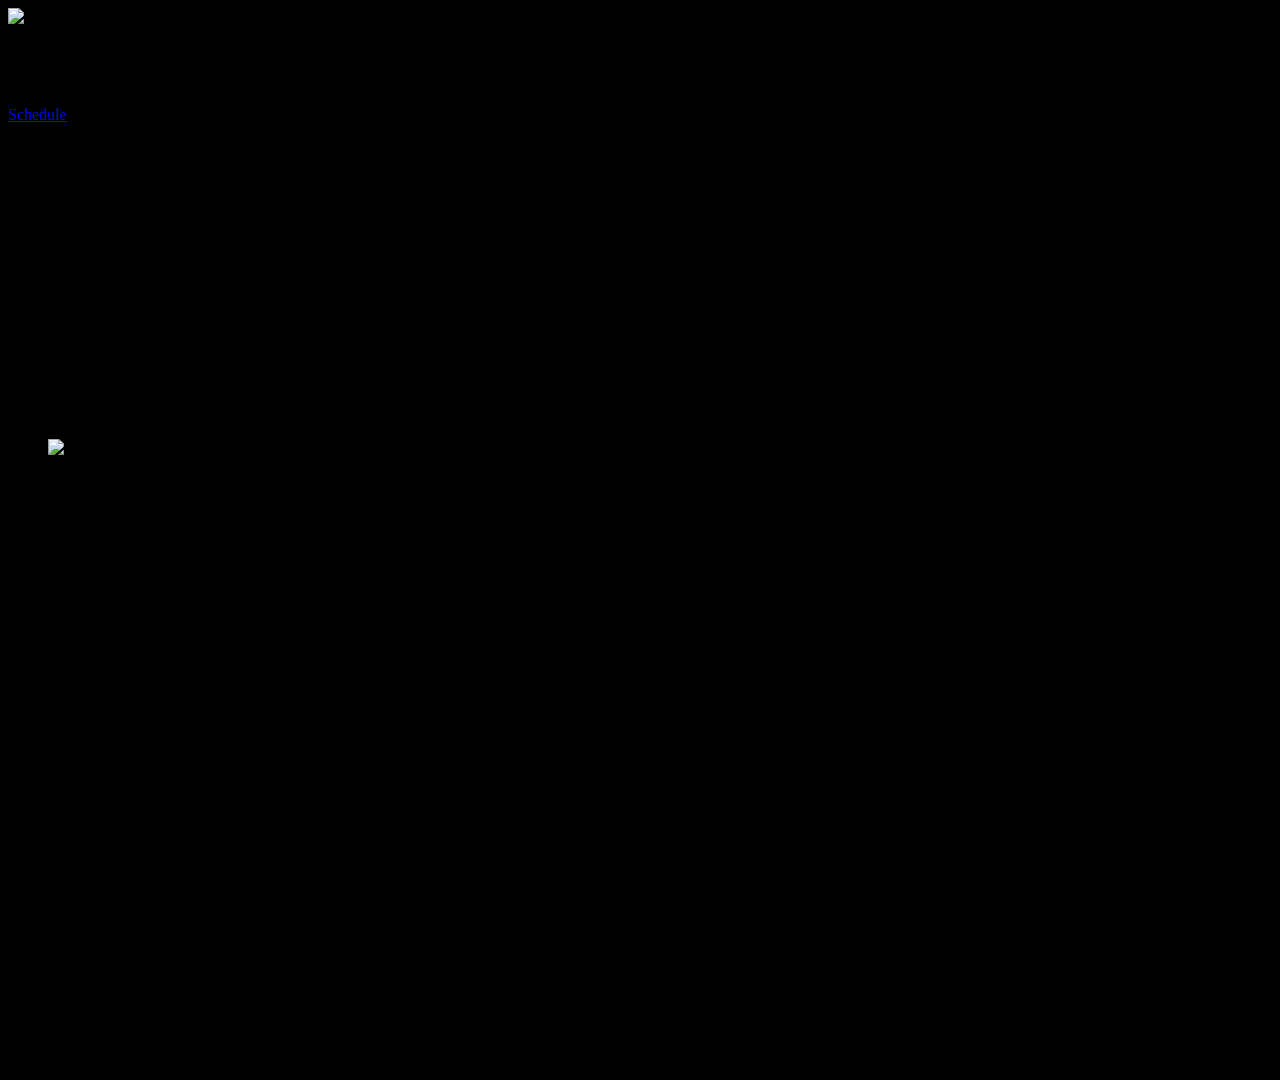
==== README.html @ ec3f6350 "Update and rename README.md to README.html" ====
<!DOCTYPE html>
<html lang="en-us">
  <head>
    <link rel="stylesheet" type="text/css" href="main-page.css">
    <meta charset="utf-8">
    <meta name="viewport" content="width=device-width">
    <title>Formula 1 Statistics</title>
  </head>
  <body style="background-color: black">
    <div class="center">
      <img class ="logoimg"
      width="92"
      height="51"
      src="Images/f1.png"
      alt="F1"/>
      <h1>Statistics:</h1>

      <p><a href="https://www.formula1.com/en/racing/2026">Schedule</a> for upcoming races</p>

      <h2>Most Championships:</h2>

      <p>All drivers with 3 or more championships</p>

      <ol>
        <li>Lewis Hamilton - 7</li>
        <li>Michael Schumacher - 7</li>
        <li>Juan Manuel Fangio - 5</li>
        <li>Max Verstappen - 4</li>
        <li>Alain Prost - 4</li>
        <li>Sebastian Vettel - 4</li>
        <li>Ayrton Senna - 3</li>
        <li>Nikki Lauda - 3</li>
        <li>Jack Brabham - 3</li>
        <li>Jackie Stewart - 3</li>
        <li>Nelson Piquet - 3</li>
      </ol>

      <figure>
        <img width="150"
        length="237"   
        src="Images/hamilton.png"
        alt="Lewis Hamilton"/>
        <figcaption>7 time World Champion Lewis Hamilton</figcaption>
      </figure>
      
      <h2>Current Drivers Standings:</h2>

      <table>
        <thead>
          <tr>
            <th scope="col">Driver</th>
            <th scope="col">Team</th>
            <th scope="col">Points</th>
            <th scope="col">Wins</th>
            <th scope="col">Podiums</th>
          </tr>
        </thead>
        <tbody>
          <tr>
            <th scope="row">Kimi Antonelli</th>
            <td>Mercedes</td>
            <td>340</td>
            <td>8</td>
            <td>14</td>
          </tr>
          <tr>
            <th scope="row">George Russell</th>
            <td>Mercedes</td>
            <td>238</td>
            <td>3</td>
            <td>8</td>
          </tr>
          <tr>
            <th scope="row">Lewis Hamilton</th>
            <td>Ferrari</td>
            <td>229</td>
            <td>1</td>
            <td>6</td>
          </tr>
          <tr>
            <th scope="row">Max Verstappen</th>
            <td>Red Bull</td>
            <td>221</td>
            <td>2</td>
            <td>9</td>
          </tr>
          <tr>
            <th scope="row">Charles Leclerc</th>
            <td>Ferrari</td>
            <td>215</td>
            <td>1</td>
            <td>5</td>
          </tr>
          <tr>
            <th scope="row">Lando Norris</th>
            <td>Mclaren</td>
            <td>201</td>
            <td>2</td>
            <td>5</td>
          </tr>
          <tr>
            <th scope="row">Oscar Piastri</th>
            <td>Mclaren</td>
            <td>138</td>
            <td>0</td>
            <td>2</td>
          </tr>
          <tr>
            <th scope="row">Isack Hadjar</th>
            <td>Red Bull</td>
            <td>97</td>
            <td>0</td>
            <td>2</td>
          </tr>
          <tr>
            <th scope="row">Liam Lawson</th>
            <td>Racing Bulls</td>
            <td>75</td>
            <td>0</td>
            <td>0</td>
          </tr>
          <tr>
            <th scope="row">Pierre Gasly</th>
            <td>Alpine</td>
            <td>41</td>
            <td>0</td>
            <td>0</td>
          </tr>
          <tr>
            <th scope="row">Arvid Lindblad</th>
            <td>Racing Bulls</td>
            <td>38</td>
            <td>0</td>
            <td>0</td>
          </tr>
          <tr>
            <th scope="row">Franco Colapinto</th>
            <td>Alpine</td>
            <td>27</td>
            <td>0</td>
            <td>0</td>
          </tr>
          <tr>
            <th scope="row">Oliver Bearman</th>
            <td>Haas</td>
            <td>23</td>
            <td>0</td>
            <td>0</td>
          </tr>
          <tr>
            <th scope="row">Nico Hülkenburg</th>
            <td>Audi</td>
            <td>13</td>
            <td>0</td>
            <td>0</td>
          </tr>
          <tr>
            <th scope="row">Gabriel Bortoleto</th>
            <td>Audi</td>
            <td>10</td>
            <td>0</td>
            <td>0</td>
          </tr>
          <tr>
            <th scope="row">Esteban Ocon</th>
            <td>Haas</td>
            <td>7</td>
            <td>0</td>
            <td>0</td>
          </tr>
          <tr>
            <th scope="row">Fernando Alonso</th>
            <td>Aston Martin</td>
            <td>7</td>
            <td>0</td>
            <td>0</td>
          </tr>
          <tr>
            <th scope="row">Carlos Sainz Jr.</th>
            <td>Williams</td>
            <td>7</td>
            <td>0</td>
            <td>0</td>
          </tr>
          <tr>
            <th scope="row">Alexander Albon</th>
            <td>Williams</td>
            <td>5</td>
            <td>0</td>
            <td>0</td>
          </tr>
          <tr>
            <th scope="row">Yuki Tsunoda</th>
            <td>Racing Bulls</td>
            <td>1</td>
            <td>0</td>
            <td>0</td>
          </tr>
          <tr>
            <th scope="row">Lance Stroll</th>
            <td>Aston Martin</td>
            <td>0</td>
            <td>0</td>
            <td>0</td>
          </tr>
          <tr>
            <th scope="row">Valtteri Bottas</th>
            <td>Cadillac</td>
            <td>0</td>
            <td>0</td>
            <td>0</td>
          </tr>
          <tr>
            <th scope="row">Sergio Pérez</th>
            <td>Cadillac</td>
            <td>0</td>
            <td>0</td>
            <td>0</td>
          </tr>
        </tbody>
      </table>
    </div>

  </body>
</html>
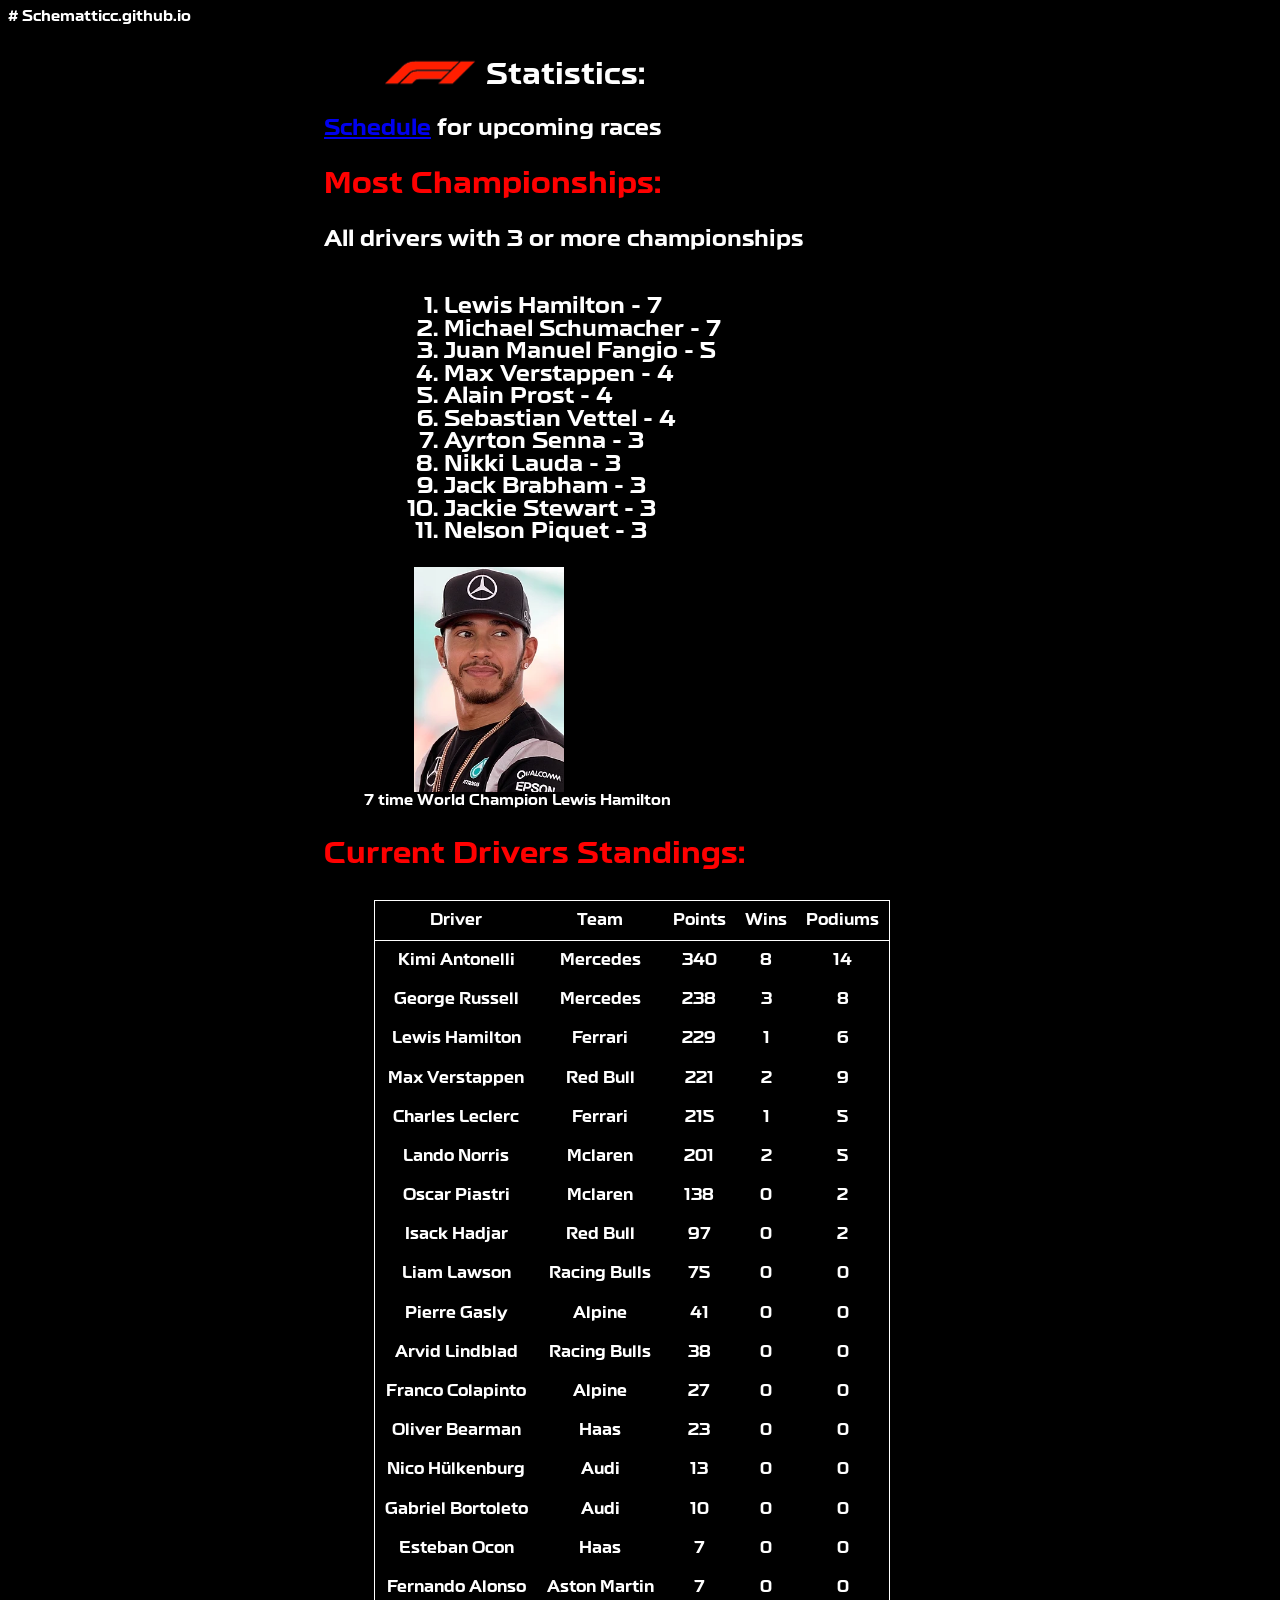
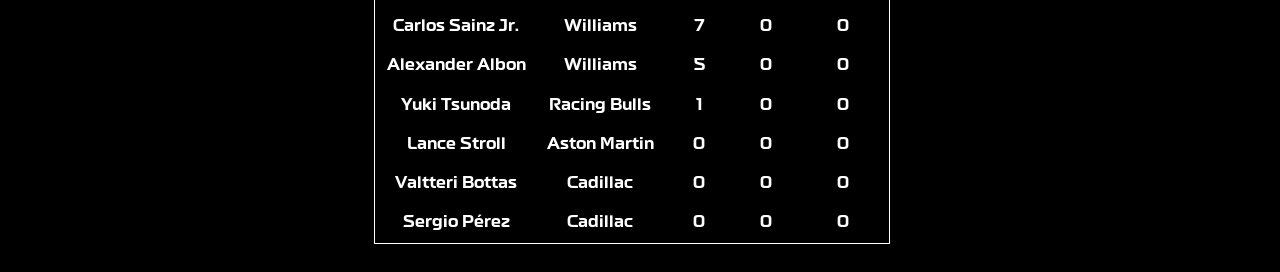
==== commit 87c4bfa6: "Update README.html" ====
--- a/README.html
+++ b/README.html
@@ -1,3 +1,5 @@
+# Schematticc.github.io
+
 <!DOCTYPE html>
 <html lang="en-us">
   <head>
--- a/main-page.css
+++ b/main-page.css
@@ -0,0 +1,95 @@
+@font-face{
+font-family: neusharp;
+src:url("neusharp/Neusharp-Bold.otf");
+}
+
+html {
+font-family: neusharp;
+font-size: 15px;
+color:white;
+align-items: center;
+}
+
+h2 {
+font-size: 2rem;
+color: red;
+}
+
+ul,ol,dl,p {
+font-size: 1.5rem;
+}
+
+li, p {
+line-height: 1.0;
+}
+
+/* Unordered list styles */
+
+ul {
+padding-left: 2rem;
+list-style-type: circle;
+}
+
+ul li {
+padding-left: 2rem;
+background-image: url(star.svg);
+background-position: 0 0;
+background-size: 1.6rem 1.6rem;
+background-repeat: no-repeat;
+}
+
+/* Ordered list styles */
+
+ol {
+float:left;
+padding-left: 8rem;
+list-style-type: decimal;
+text-align: left;
+}
+
+/* Description list styles */
+
+dd, dt {
+line-height: 1.5;
+}
+
+dt {
+font-weight: bold;
+}
+
+img {
+margin-left: 50px;
+}
+
+table {
+table-layout: fixed;
+margin: 10px 50px;
+border-collapse: collapse;
+border-top: 1px solid white;
+border-bottom: 1px solid white;
+border-left: 1px solid white;
+border-right: 1px solid white;
+}
+
+thead {
+border-bottom: 1px solid white;
+}
+
+th, td {
+padding: 0.6em;
+}
+
+td {
+text-align: center;
+}
+
+.logoimg {
+padding: 10px;
+float: left;
+}
+
+.center {
+margin: auto;
+width: 50%;
+padding: 10px;
+}
